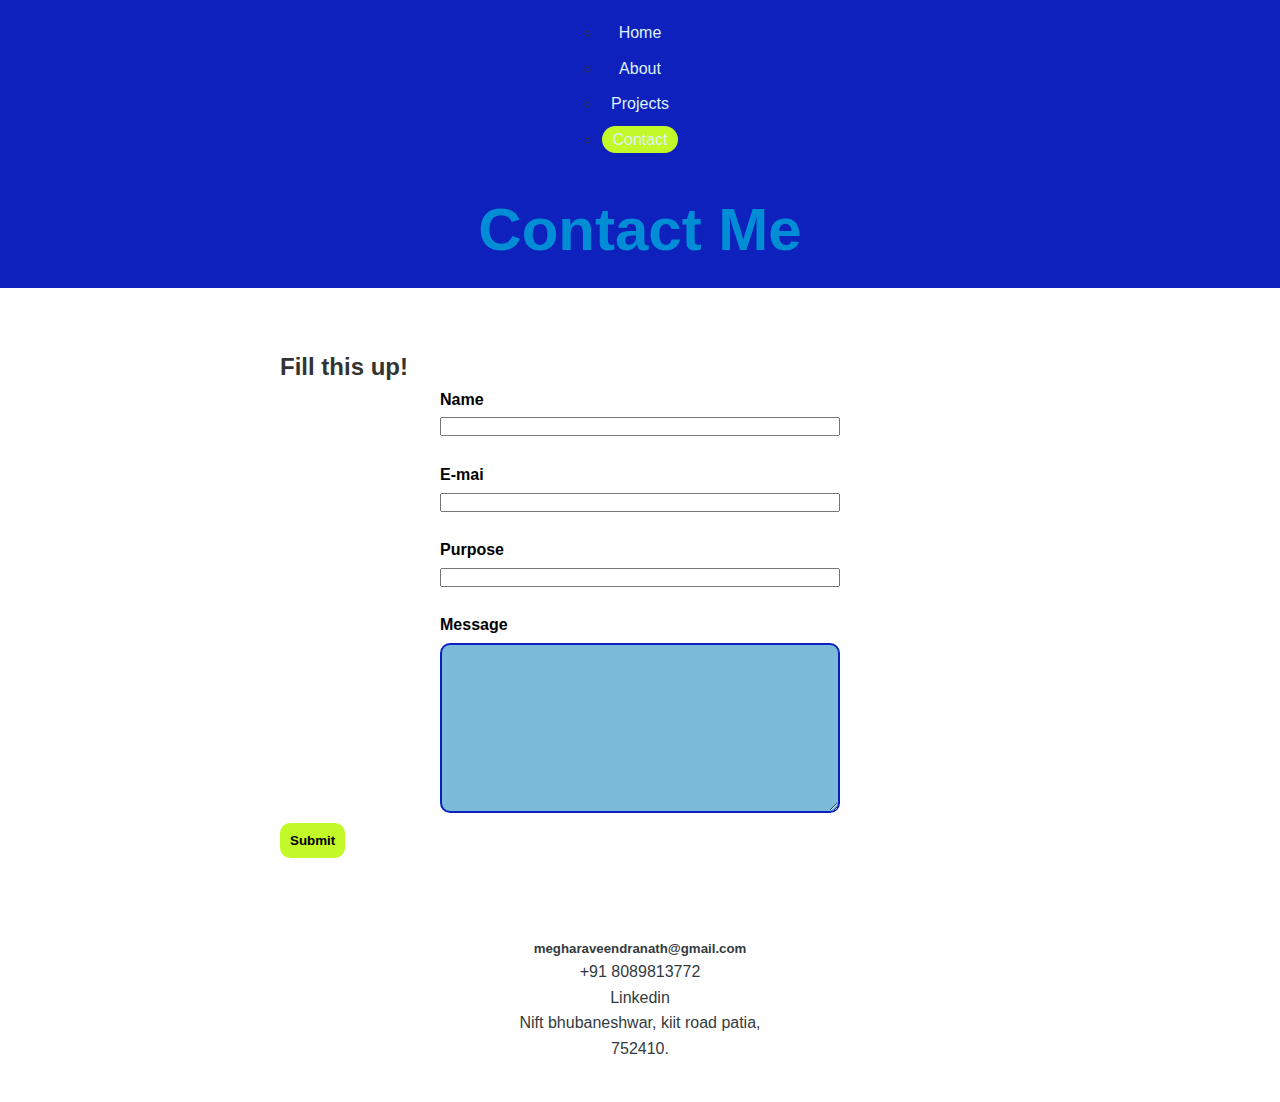
==== contact.html @ 6f58cf36 "Update contact.html" ====
<!DOCTYPE html>
<html lang="en">
<head>
  <meta charset="UTF-8" />
  <meta name="viewport" content="width=device-width, initial-scale=1.0" />
  <title>My Portfolio - Contact</title>
  <link rel="stylesheet" href="css/contact.css" />
</head>
<body>
  <header>
    <nav>
      <ul class="navbar">
    
      <ul>
        <li><a href="index.html">Home</a></li>
        <li><a href="about.html">About</a></li>
        <li><a href="projects.html">Projects</a></li>
        <li><a href="contact.html"class="highlight" >Contact</a></li>
      </ul>
      </nav>
      <h1>Contact Me</h1>
  </header>

  <main>
    <section class="contact">
      <h2>Fill this up!</h2>
      <p>
        <form action="form"> 
          <label for="Name">Name</label>
          <input for="text" value=""><br>
          <label for="E-mail">E-mai</label>
          <input for="text" value=""><br>
          <label for="Purpose">Purpose</label>
          <input for="text" value=""><br>
          <label for="Message">Message</label>
          <textarea name="" id="" rows="10"></textarea>
          </form>
      </p>
      <button type="submit">Submit</button>
    </section>
  </main>
  <section class="contacts"> 
   
    <h5>megharaveendranath@gmail.com <h5>

    </h5>
        +91 8089813772<h5>
   </h5>Linkedin <h5>

   </h5> Nift bhubaneshwar, kiit road
        patia, 752410.</h5>
   
  </section>

  
</body>
</html>
---- css/contact.css ----
* {
  box-sizing: border-box;
  margin: 0;
  padding: 0;
}

body {
  font-family: Arial, sans-serif;
  line-height: 1.6;
  background-color: #ffffff;
  color: #333;
}

header {
  background: #0F21BD;
  padding: 10px 0;
  text-align: center;
}

header h1 {
  color: #008DD5;
  font-size: 60px;
  margin-top: 20px;
}

header {
  background: #0F21BD;
  padding: 10px 0;
}

.navbar {
  list-style: none;
  display: flex;
  justify-content: center;
  flex-wrap: wrap;
}

.navbar li {
  margin: 10px 15px;
}

.navbar li a {
  color: #DEF2F8;
  text-decoration: none;
  padding: 5px 10px;
  transition: 0.3s;
}

.navbar li a:hover {
  color: #000;
}

.highlight {
  background-color: #C2F929;
  color: #1b1818;
  border-radius: 15px;
}
/* Main Section */
main {
  padding: 20px;
  max-width: 800px;
  margin: 20px auto;
}

section {
  background: #fff;
  padding: 20px;
  border-radius: 5px;
}

form {
  display: flex;
  flex-direction: column;
  width: 100%;
  max-width: 400px;
  margin: auto;
}

label {
  margin-bottom: 5px;
  font-weight: bold;
  color: #000;
}

input[type="text"],
textarea {
  border: 2px solid #0F21BD;
  background-color: #7cbada;
  outline-color: #008DD5;
  border-radius: 10px;
  padding: 8px;
  margin-bottom: 10px;
  width: 100%;
}
.highlight {
  background-color: #C2F929;
  color: #1b1818;
  border-radius: 15px;
}
button {
  padding: 10px;
  background-color: #C2F929;
  border-radius: 10px;
  font-weight: bold;
  border: none;
  cursor: pointer;
}

button:hover {
  background-color: #A8E23A;
}

.contacts {
  width: 100%;
  max-width: 300px;
  color: #333b3e;
  margin: 20px auto;
  text-align: center;
}

@media screen and (max-width: 600px) {
  header h1 {
      font-size: 40px;
      margin-top: 10px;
  }

  ul {
      flex-direction: column;
      text-align: center;
  }

  ul li {
      margin: 10px 0;
  }

  main {
      margin: 10px;
      padding: 15px;
  }

  form {
      width: 100%;
  }

  .contacts {
      width: 100%;
  }
}
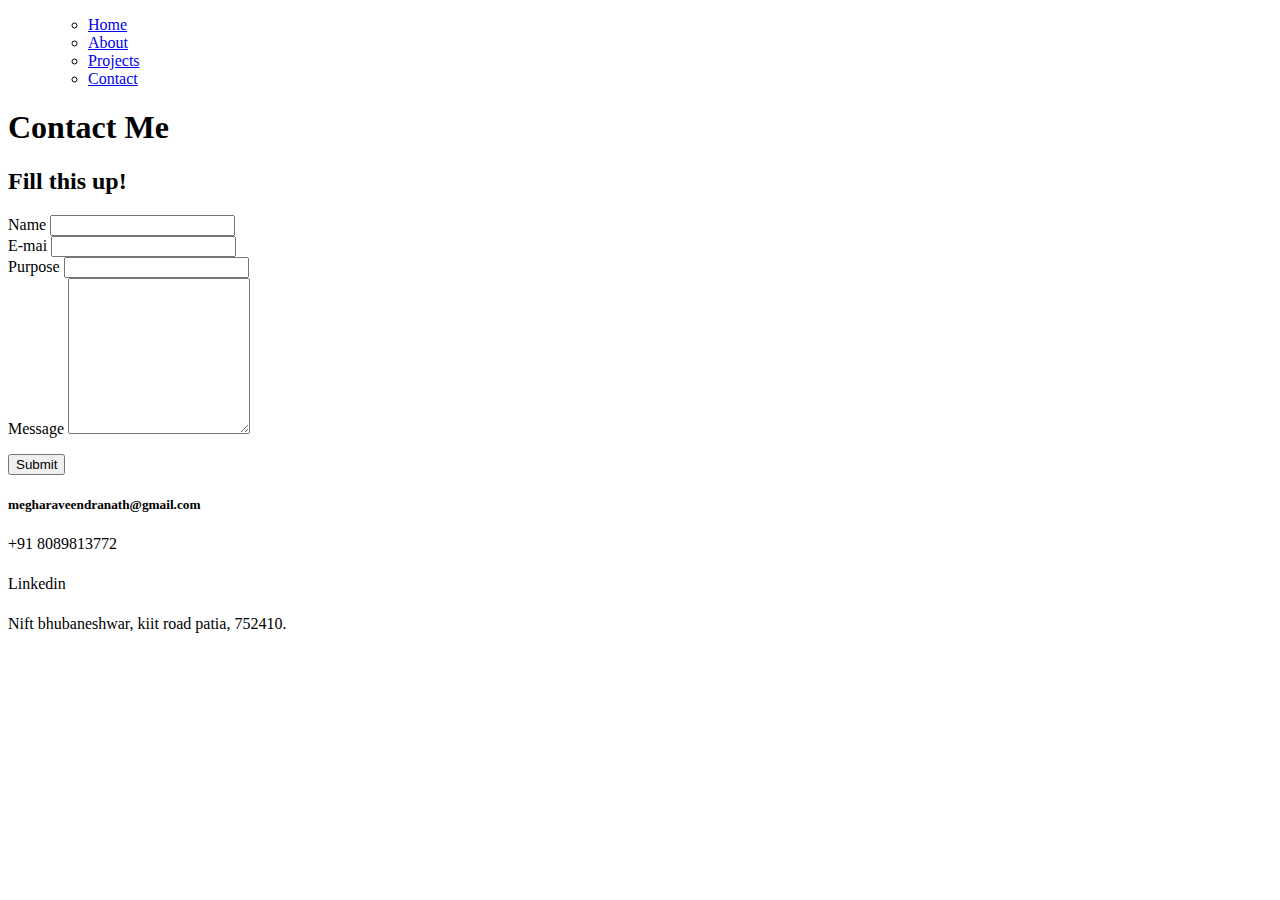
==== commit b0f5e8fb: "Update contact.html" ====
--- a/contact.html
+++ b/contact.html
@@ -1,17 +1,18 @@
+
 <!DOCTYPE html>
 <html lang="en">
 <head>
   <meta charset="UTF-8" />
   <meta name="viewport" content="width=device-width, initial-scale=1.0" />
   <title>My Portfolio - Contact</title>
-  <link rel="stylesheet" href="css/contact.css" />
+  <link rel="stylesheet" href="CSS/contact.css" />
 </head>
 <body>
   <header>
     <nav>
       <ul class="navbar">
     
-      <ul>
+      <ul class="navbar">
         <li><a href="index.html">Home</a></li>
         <li><a href="about.html">About</a></li>
         <li><a href="projects.html">Projects</a></li>
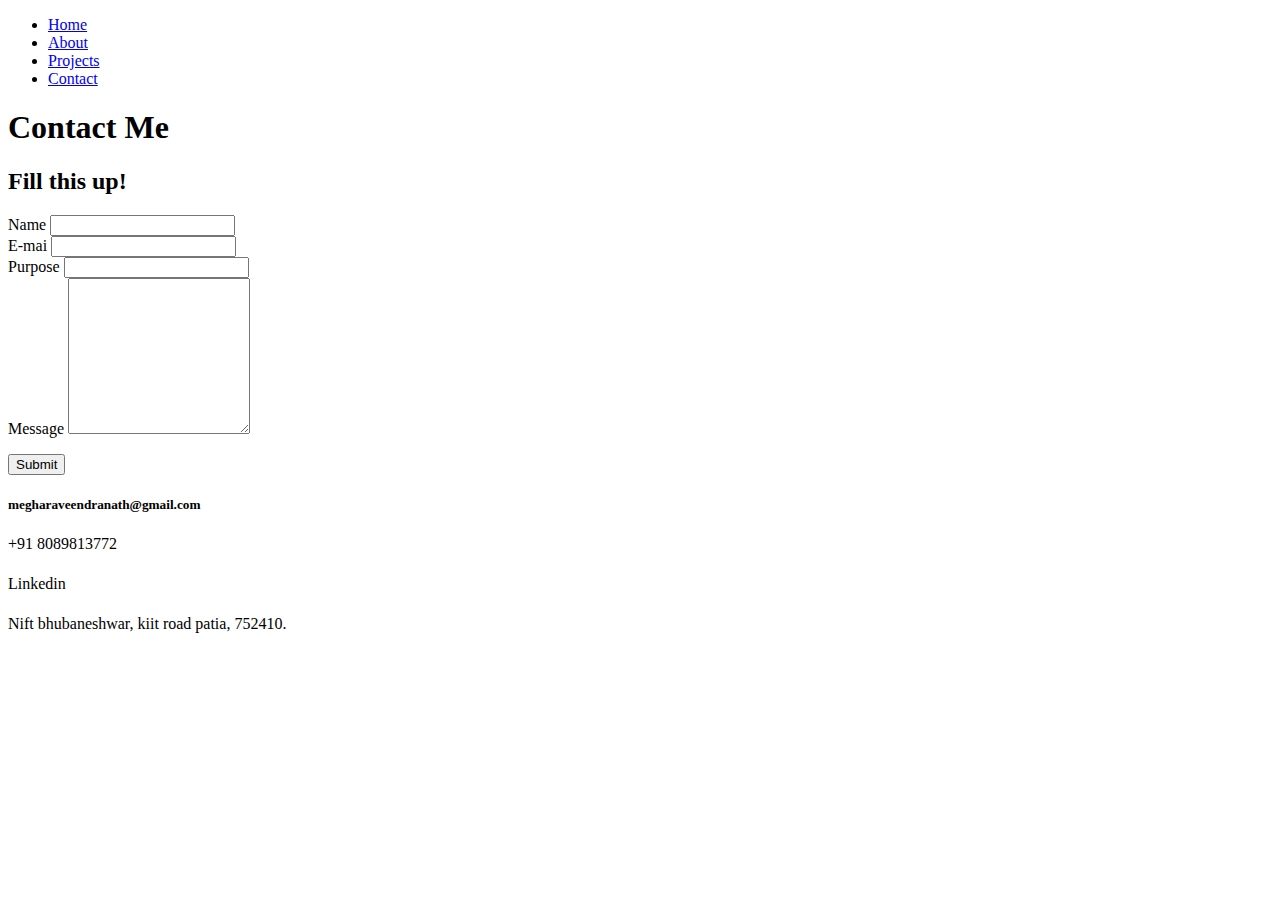
==== commit 3ef9401f: "Update contact.html" ====
--- a/contact.html
+++ b/contact.html
@@ -10,7 +10,7 @@
 <body>
   <header>
     <nav>
-      <ul class="navbar">
+      
     
       <ul class="navbar">
         <li><a href="index.html">Home</a></li>
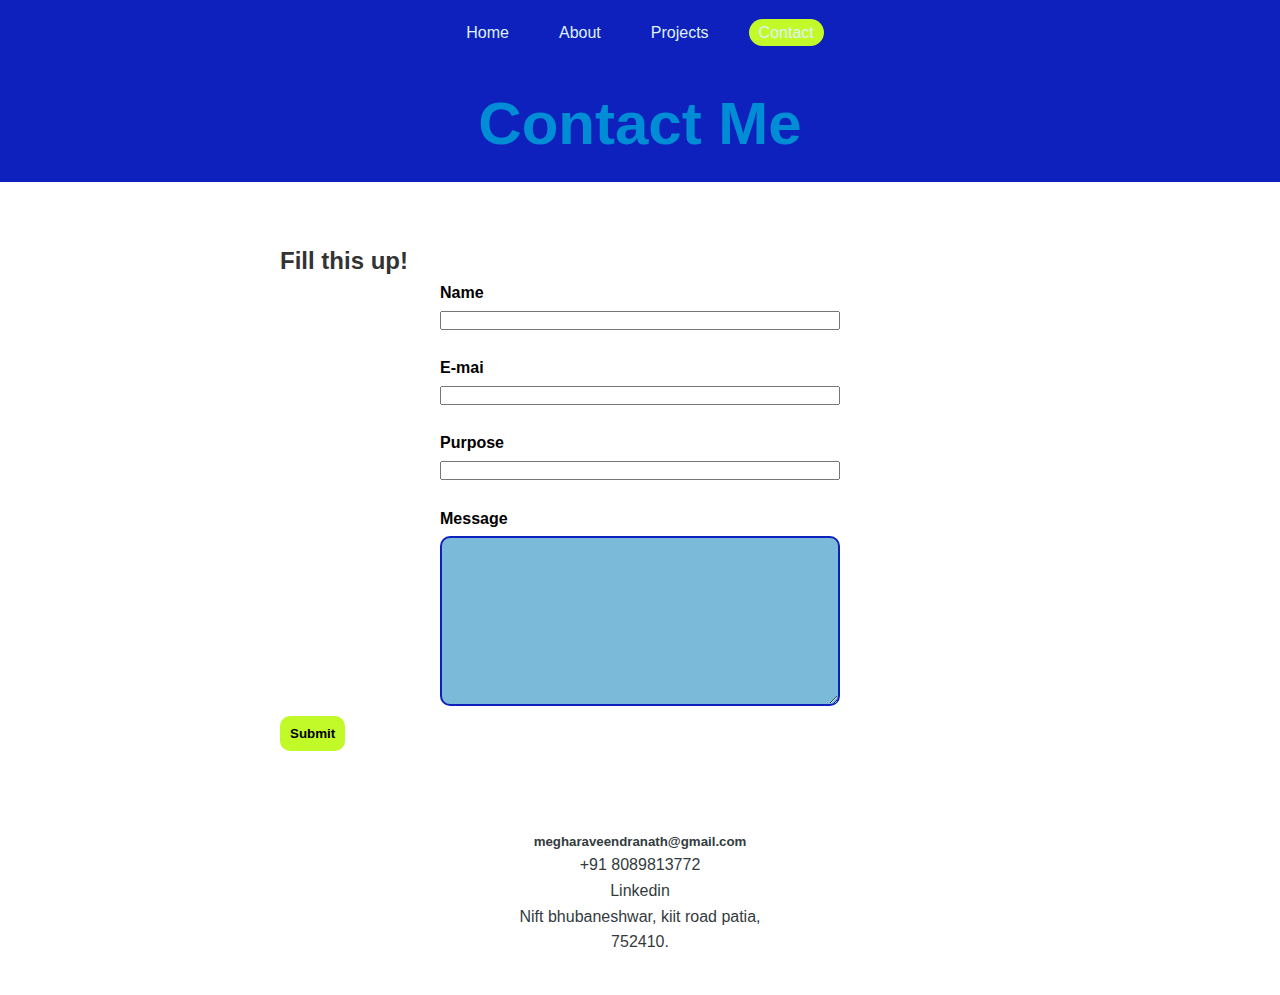
==== commit db7e730b: "Update contact.html" ====
--- a/contact.html
+++ b/contact.html
@@ -5,7 +5,7 @@
   <meta charset="UTF-8" />
   <meta name="viewport" content="width=device-width, initial-scale=1.0" />
   <title>My Portfolio - Contact</title>
-  <link rel="stylesheet" href="CSS/contact.css" />
+  <link rel="stylesheet" href="css/contact.css" />
 </head>
 <body>
   <header>
--- a/css/contact.css
+++ b/css/contact.css
@@ -0,0 +1,149 @@
+* {
+  box-sizing: border-box;
+  margin: 0;
+  padding: 0;
+}
+
+body {
+  font-family: Arial, sans-serif;
+  line-height: 1.6;
+  background-color: #ffffff;
+  color: #333;
+}
+
+header {
+  background: #0F21BD;
+  padding: 10px 0;
+  text-align: center;
+}
+
+header h1 {
+  color: #008DD5;
+  font-size: 60px;
+  margin-top: 20px;
+}
+
+header {
+  background: #0F21BD;
+  padding: 10px 0;
+}
+
+.navbar {
+  list-style: none;
+  display: flex;
+  justify-content: center;
+  flex-wrap: wrap;
+}
+
+.navbar li {
+  margin: 10px 15px;
+}
+
+.navbar li a {
+  color: #DEF2F8;
+  text-decoration: none;
+  padding: 5px 10px;
+  transition: 0.3s;
+}
+
+.navbar li a:hover {
+  color: #000;
+}
+
+.highlight {
+  background-color: #C2F929;
+  color: #1b1818;
+  border-radius: 15px;
+}
+/* Main Section */
+main {
+  padding: 20px;
+  max-width: 800px;
+  margin: 20px auto;
+}
+
+section {
+  background: #fff;
+  padding: 20px;
+  border-radius: 5px;
+}
+
+form {
+  display: flex;
+  flex-direction: column;
+  width: 100%;
+  max-width: 400px;
+  margin: auto;
+}
+
+label {
+  margin-bottom: 5px;
+  font-weight: bold;
+  color: #000;
+}
+
+input[type="text"],
+textarea {
+  border: 2px solid #0F21BD;
+  background-color: #7cbada;
+  outline-color: #008DD5;
+  border-radius: 10px;
+  padding: 8px;
+  margin-bottom: 10px;
+  width: 100%;
+}
+.highlight {
+  background-color: #C2F929;
+  color: #1b1818;
+  border-radius: 15px;
+}
+button {
+  padding: 10px;
+  background-color: #C2F929;
+  border-radius: 10px;
+  font-weight: bold;
+  border: none;
+  cursor: pointer;
+}
+
+button:hover {
+  background-color: #A8E23A;
+}
+
+.contacts {
+  width: 100%;
+  max-width: 300px;
+  color: #333b3e;
+  margin: 20px auto;
+  text-align: center;
+}
+
+@media screen and (max-width: 600px) {
+  header h1 {
+      font-size: 40px;
+      margin-top: 10px;
+  }
+
+  ul {
+      flex-direction: column;
+      text-align: center;
+  }
+
+  ul li {
+      margin: 10px 0;
+  }
+
+  main {
+      margin: 10px;
+      padding: 15px;
+  }
+
+  form {
+      width: 100%;
+  }
+
+  .contacts {
+      width: 100%;
+  }
+}
+
